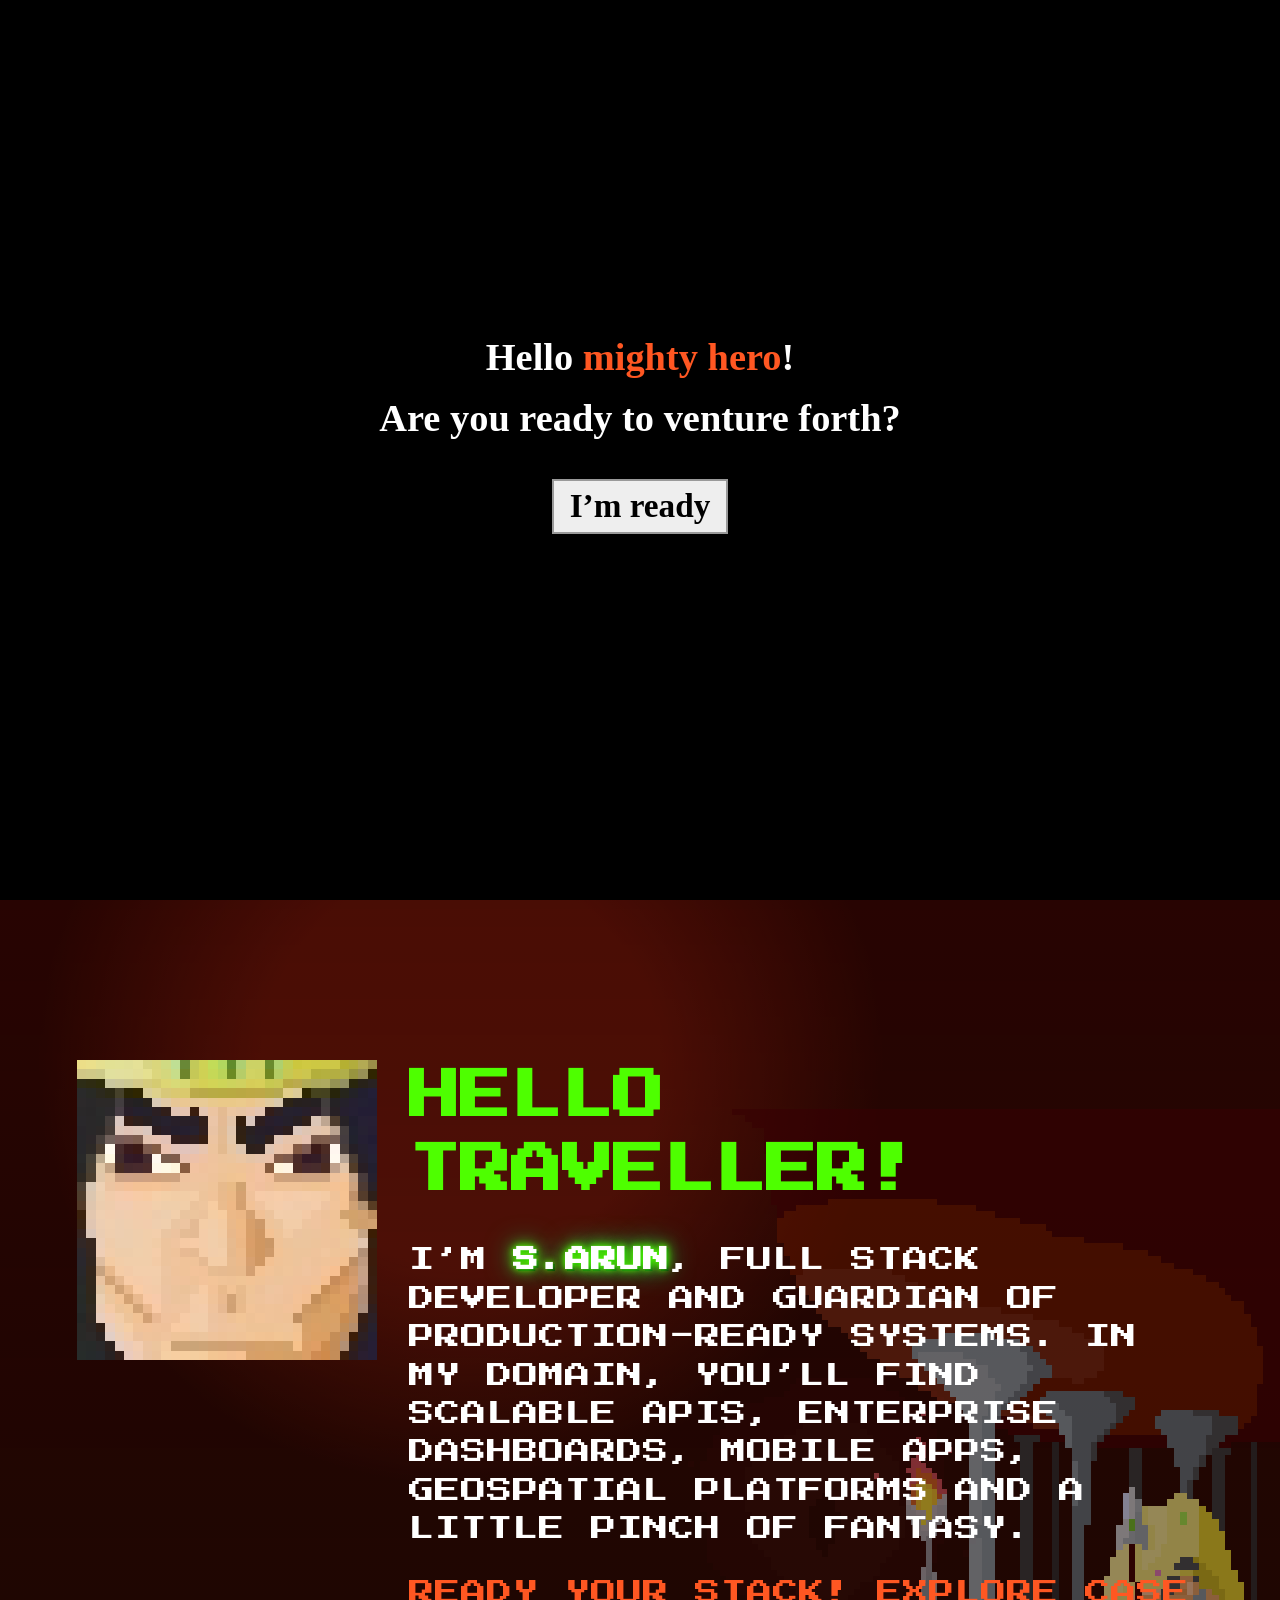
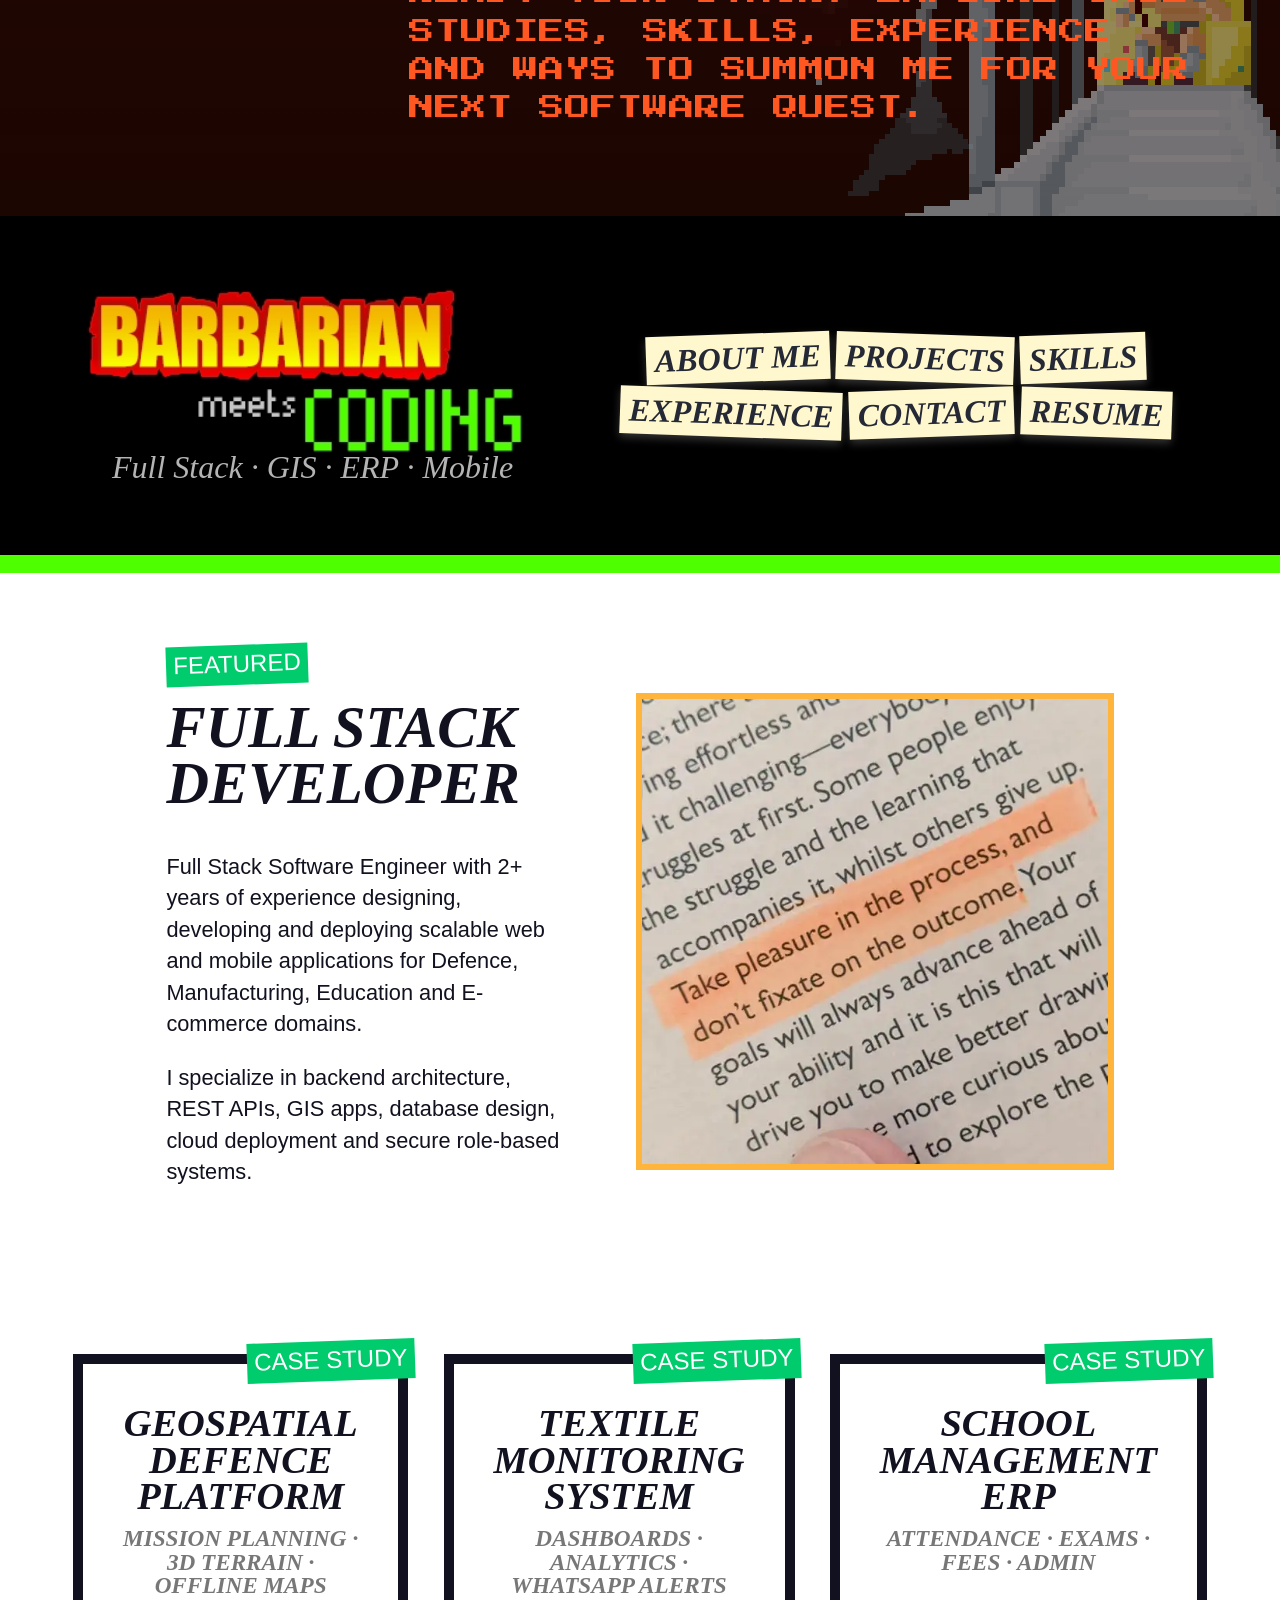
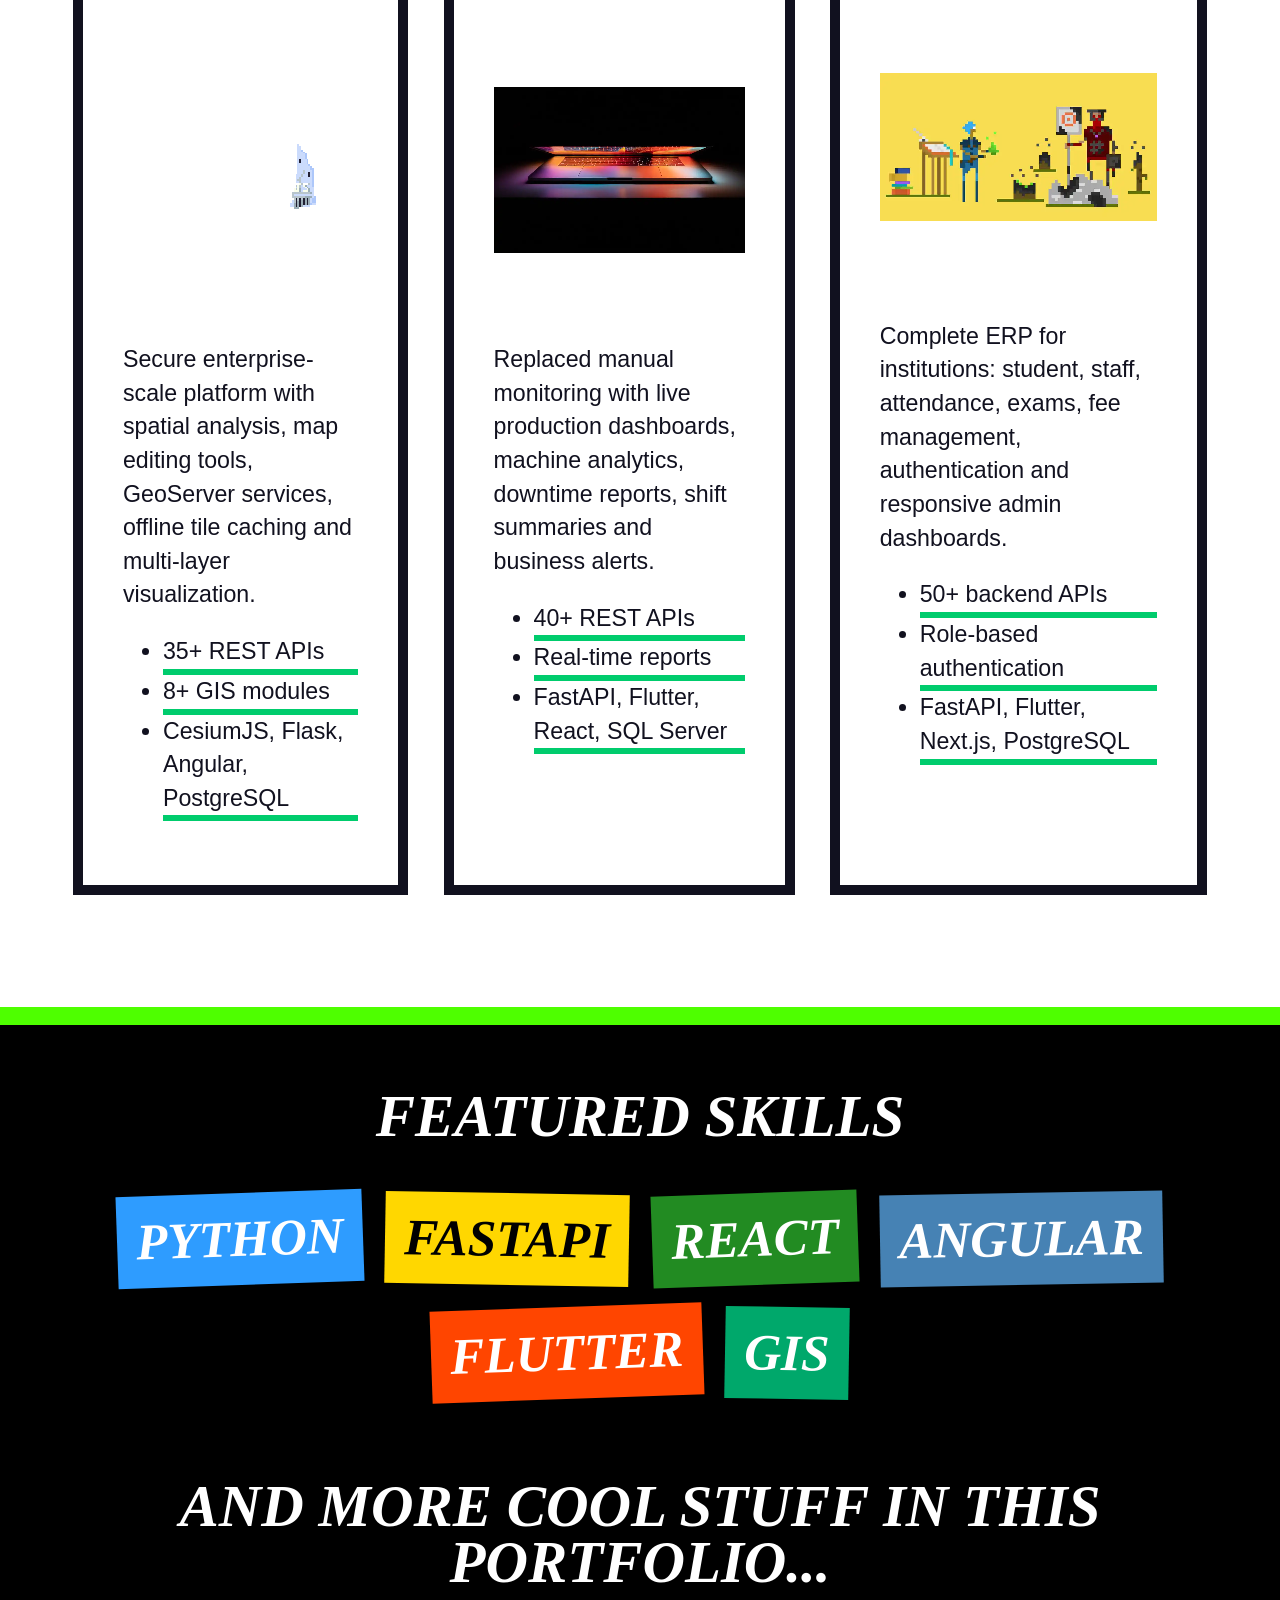
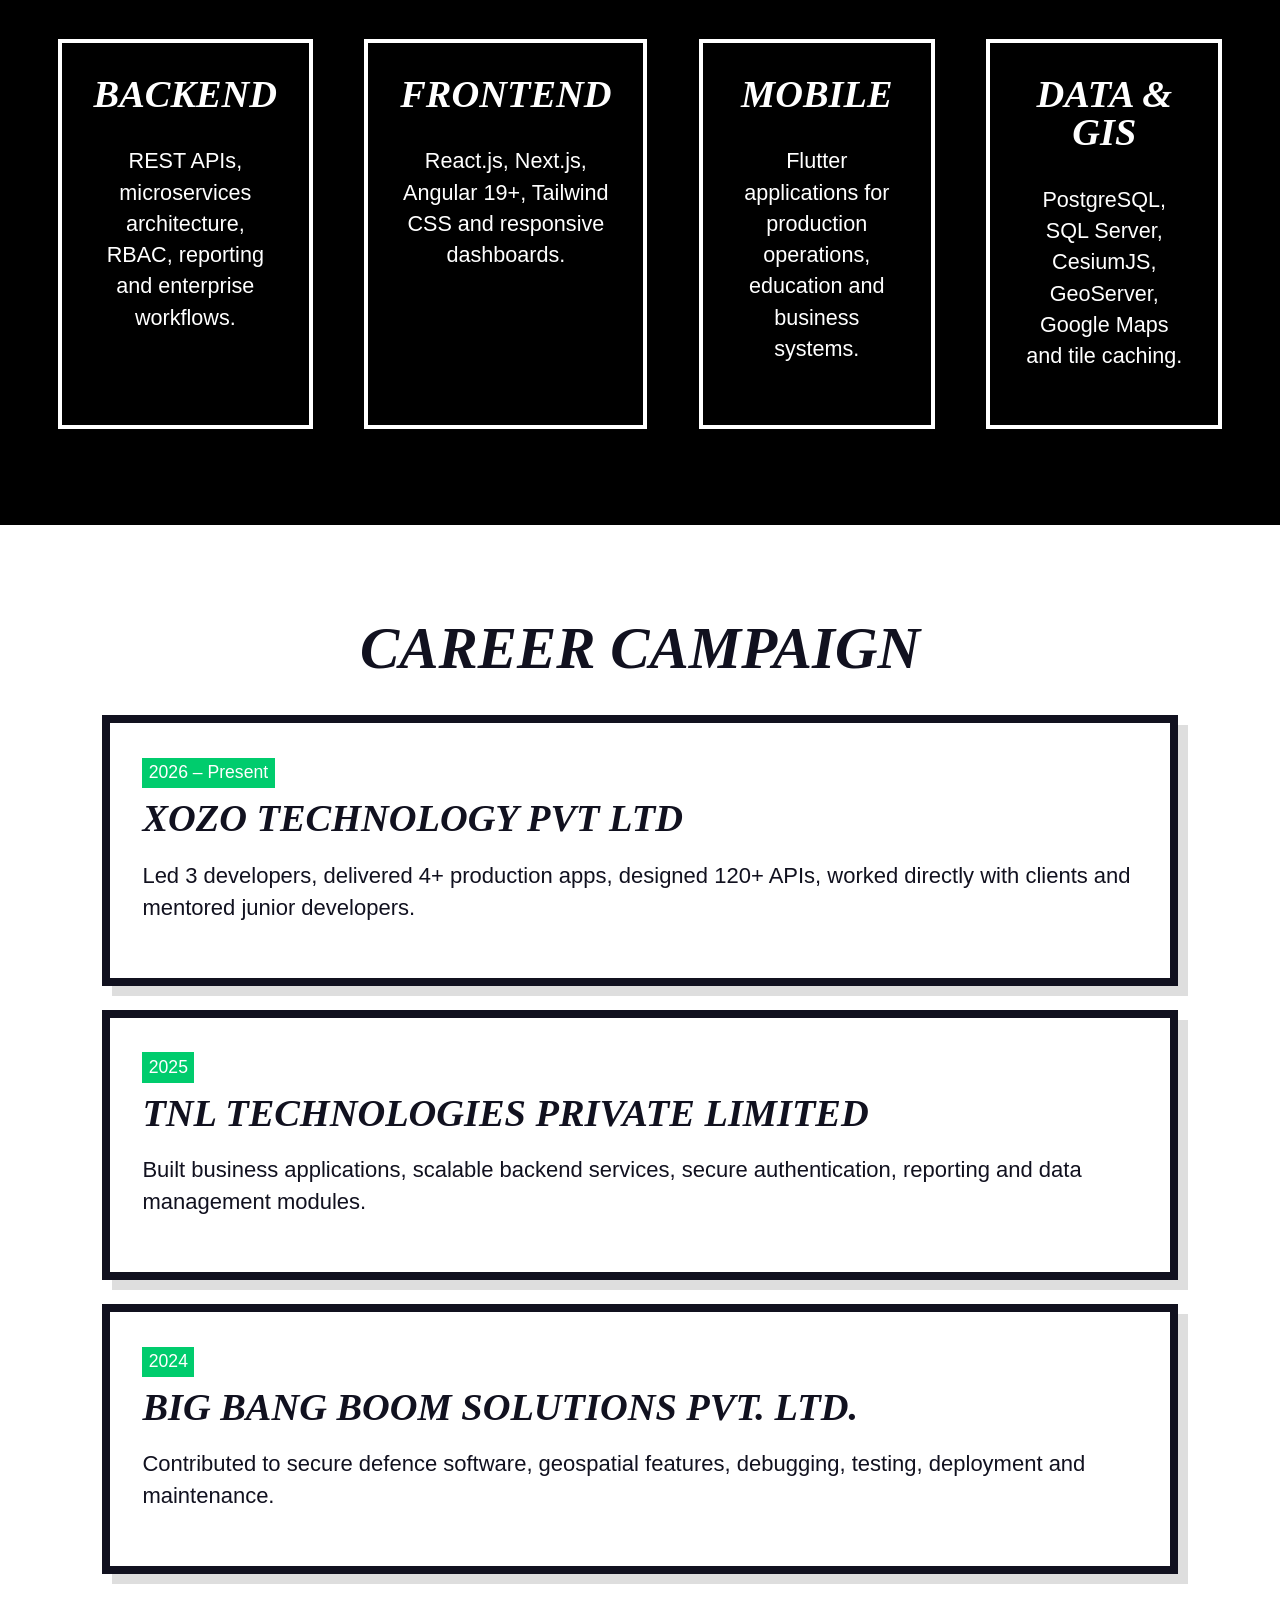
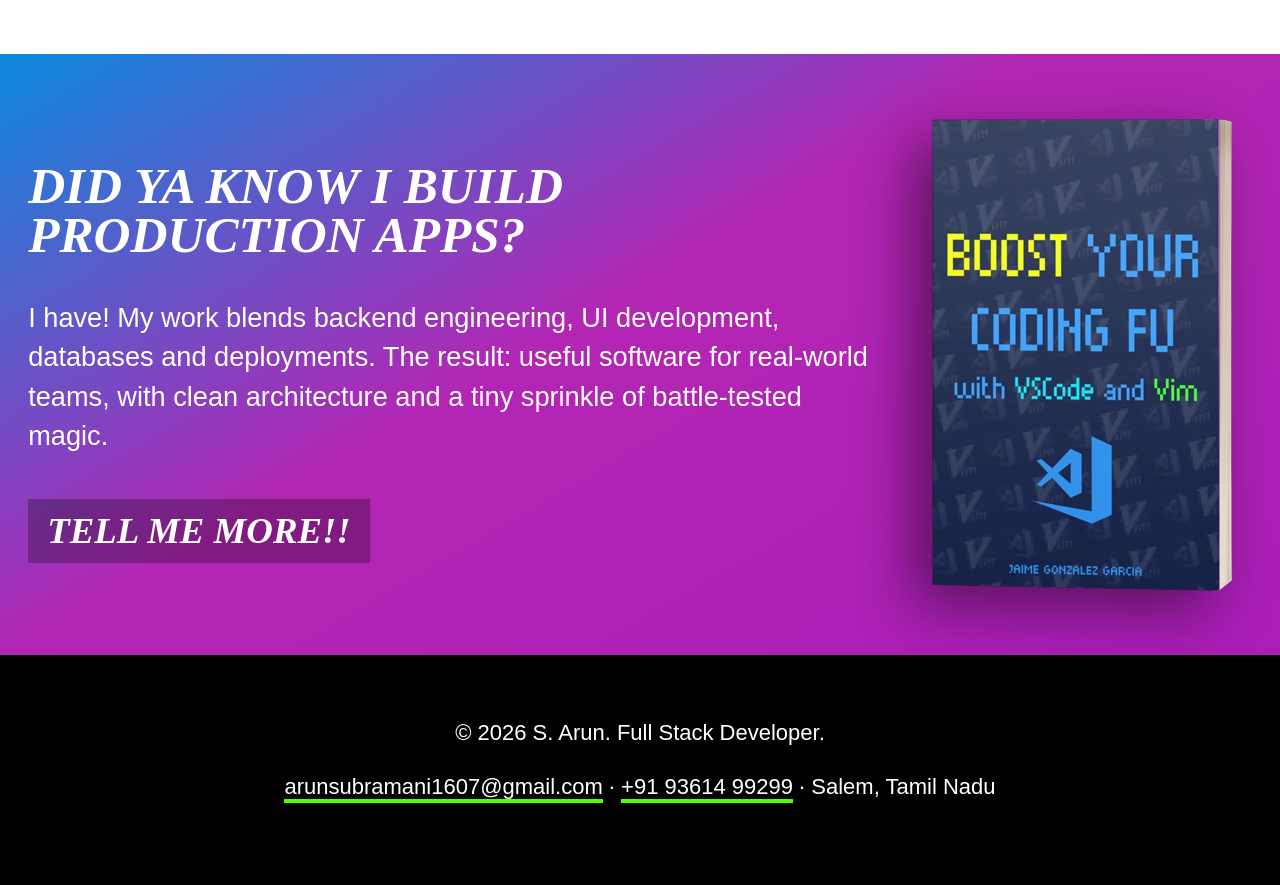
==== index.html @ 387e06d6 "first commit" ====
<!DOCTYPE html>
<html lang="en">
  <head>
    <meta charset="UTF-8" />
    <meta name="viewport" content="width=device-width, initial-scale=1.0" />
    <meta
      name="description"
      content="S. Arun — Full Stack Developer portfolio inspired by pixel fantasy, backend systems, GIS, ERP and production-grade web apps."
    />
    <title>S.Arun Meets Coding</title>
    <link rel="preconnect" href="https://fonts.googleapis.com" />
    <link rel="preconnect" href="https://fonts.gstatic.com" crossorigin />
    <link
      href="https://fonts.googleapis.com/css2?family=IM+Fell+DW+Pica:wght@400;700&family=Press+Start+2P&display=swap"
      rel="stylesheet"
    />
    <link rel="stylesheet" href="styles.css" />
  </head>
  <body>
    <section class="gate" id="gate" aria-label="Welcome gate">
      <div class="gate-dialog">
        <h1>Hello <span>mighty hero</span>!</h1>
        <p>Are you ready to venture forth?</p>
        <button id="enter-site" type="button">I’m ready</button>
      </div>
    </section>

    <audio id="theme-audio" src="assets/anvil-of-crom.mp3" preload="auto" loop controls></audio>

    <main id="site">
      <section class="hero-scene" id="home">
        <div class="night-sky" aria-hidden="true">
          <img src="assets/the-stars.png" alt="" />
          <img src="assets/the-clouds-left.png" alt="" />
          <img src="assets/the-clouds-right.png" alt="" />
        </div>

        <div class="brand-scene">
          <img
            class="title-art"
            src="assets/barbarian-meets-coding-new-title-v1-big-transparent.png"
            alt="Barbarian Meets Coding"
          />
        </div>

        <div class="world" aria-hidden="true">
          <img class="world-land" src="assets/the-land.png" alt="" />
          <img class="world-temple" src="assets/the-temple.png" alt="" />
          <img class="world-light" src="assets/the-light.gif" alt="" />
          <img class="world-hero" src="assets/conan-axe.gif" alt="" />
        </div>

        <button class="scroll-cue" type="button" aria-label="Scroll to intro">
          <span></span><span></span><span></span>
        </button>
      </section>

      <section class="kingdom">
        <img class="kingdom-throne" src="assets/the-throne.png" alt="" />
        <img class="kingdom-light" src="assets/the-light.gif" alt="" />
        <div class="kingdom-content">
          <img class="face" src="assets/conan-face.webp" alt="Pixel warrior face" />
          <div>
            <h2>Hello Traveller!</h2>
            <p>
              I’m <strong>S.Arun</strong>, full stack developer and guardian of production-ready
              systems. In my domain, you’ll find scalable APIs, enterprise dashboards, mobile apps,
              geospatial platforms and a little pinch of fantasy.
            </p>
            <p class="orange">
              Ready your stack! Explore case studies, skills, experience and ways to summon me for
              your next software quest.
            </p>
          </div>
        </div>
      </section>

      <header class="site-header">
        <div class="header-brand">
          <img src="assets/barbarian-meets-coding-title.webp" alt="S Arun Meets Coding" />
          <p>Full Stack · GIS · ERP · Mobile</p>
        </div>
        <nav class="paper-nav" aria-label="Main navigation">
          <a href="#about">About Me</a>
          <a href="#case-studies">Projects</a>
          <a href="#skills">Skills</a>
          <a href="#experience">Experience</a>
          <a href="#contact">Contact</a>
          <a href="S_Arun_CV.docx" download>Resume</a>
        </nav>
      </header>

      <section class="featured" id="about">
        <article class="featured-copy">
          <span class="label">Featured</span>
          <h2>Full Stack Developer</h2>
          <p>
            Full Stack Software Engineer with 2+ years of experience designing, developing and
            deploying scalable web and mobile applications for Defence, Manufacturing, Education and
            E-commerce domains.
          </p>
          <p>
            I specialize in backend architecture, REST APIs, GIS apps, database design, cloud
            deployment and secure role-based systems.
          </p>
        </article>
        <img class="featured-image" src="assets/take-pleasure-in-the-process.webp" alt="Highlighted quote about enjoying the process" />
      </section>

      <section class="series" id="case-studies">
        <article class="series-card">
          <span class="corner-label">Case Study</span>
          <h2>Geospatial Defence Platform</h2>
          <p class="subtitle">Mission planning · 3D terrain · offline maps</p>
          <img src="assets/the-temple.png" alt="" />
          <p>
            Secure enterprise-scale platform with spatial analysis, map editing tools, GeoServer
            services, offline tile caching and multi-layer visualization.
          </p>
          <ul>
            <li>35+ REST APIs</li>
            <li>8+ GIS modules</li>
            <li>CesiumJS, Flask, Angular, PostgreSQL</li>
          </ul>
        </article>

        <article class="series-card">
          <span class="corner-label">Case Study</span>
          <h2>Textile Monitoring System</h2>
          <p class="subtitle">Dashboards · analytics · WhatsApp alerts</p>
          <img src="assets/vim-in-the-browser.webp" alt="" />
          <p>
            Replaced manual monitoring with live production dashboards, machine analytics, downtime
            reports, shift summaries and business alerts.
          </p>
          <ul>
            <li>40+ REST APIs</li>
            <li>Real-time reports</li>
            <li>FastAPI, Flutter, React, SQL Server</li>
          </ul>
        </article>

        <article class="series-card">
          <span class="corner-label">Case Study</span>
          <h2>School Management ERP</h2>
          <p class="subtitle">Attendance · exams · fees · admin</p>
          <img src="assets/javascriptmancy-series-cover.webp" alt="" />
          <p>
            Complete ERP for institutions: student, staff, attendance, exams, fee management,
            authentication and responsive admin dashboards.
          </p>
          <ul>
            <li>50+ backend APIs</li>
            <li>Role-based authentication</li>
            <li>FastAPI, Flutter, Next.js, PostgreSQL</li>
          </ul>
        </article>
      </section>

      <section class="topics" id="skills">
        <h2>Featured Skills</h2>
        <div class="topic-tags">
          <span>Python</span>
          <span>FastAPI</span>
          <span>React</span>
          <span>Angular</span>
          <span>Flutter</span>
          <span>GIS</span>
        </div>
        <h2>And More Cool Stuff In This Portfolio...</h2>
        <div class="footer-cards">
          <article>
            <h3>Backend</h3>
            <p>REST APIs, microservices architecture, RBAC, reporting and enterprise workflows.</p>
          </article>
          <article>
            <h3>Frontend</h3>
            <p>React.js, Next.js, Angular 19+, Tailwind CSS and responsive dashboards.</p>
          </article>
          <article>
            <h3>Mobile</h3>
            <p>Flutter applications for production operations, education and business systems.</p>
          </article>
          <article>
            <h3>Data & GIS</h3>
            <p>PostgreSQL, SQL Server, CesiumJS, GeoServer, Google Maps and tile caching.</p>
          </article>
        </div>
      </section>

      <section class="experience" id="experience">
        <h2>Career Campaign</h2>
        <div class="quest-list">
          <article>
            <time>2026 – Present</time>
            <h3>XOZO Technology Pvt Ltd</h3>
            <p>
              Led 3 developers, delivered 4+ production apps, designed 120+ APIs, worked directly
              with clients and mentored junior developers.
            </p>
          </article>
          <article>
            <time>2025</time>
            <h3>TNL Technologies Private Limited</h3>
            <p>
              Built business applications, scalable backend services, secure authentication,
              reporting and data management modules.
            </p>
          </article>
          <article>
            <time>2024</time>
            <h3>Big Bang Boom Solutions Pvt. Ltd.</h3>
            <p>
              Contributed to secure defence software, geospatial features, debugging, testing,
              deployment and maintenance.
            </p>
          </article>
        </div>
      </section>

      <section class="bookish">
        <div>
          <h2>Did Ya Know I Build Production Apps?</h2>
          <p>
            I have! My work blends backend engineering, UI development, databases and deployments.
            The result: useful software for real-world teams, with clean architecture and a tiny
            sprinkle of battle-tested magic.
          </p>
          <a href="#contact">Tell Me More!!</a>
        </div>
        <img src="assets/boost-your-coding-fu-with-vscode-and-vim-3d-book-cover-no-shadow.webp" alt="" />
      </section>
    </main>

    <footer class="copyright" id="contact">
      <p>© 2026 S. Arun. Full Stack Developer.</p>
      <p>
        <a href="mailto:arunsubramani1607@gmail.com">arunsubramani1607@gmail.com</a> ·
        <a href="tel:+919361499299">+91 93614 99299</a> · Salem, Tamil Nadu
      </p>
    </footer>

    <script src="script.js"></script>
  </body>
</html>
---- styles.css ----
:root {
  --black: #000;
  --white: #fff;
  --cream: #fff8cf;
  --green: #4eff00;
  --acid: #00cc6d;
  --orange: #ff5722;
  --ink: #11111f;
  --blue: #2e9cff;
  --deep-blue: #142244;
  --purple: #a824b7;
  --pixel: "Press Start 2P", system-ui, sans-serif;
  --story: "IM Fell DW Pica", Georgia, serif;
}

* {
  box-sizing: border-box;
}

html {
  scroll-behavior: smooth;
}

body {
  margin: 0;
  background: var(--black);
  color: var(--ink);
  font-family: Arial, Helvetica, sans-serif;
  font-size: 22px;
  line-height: 1.45;
}

body.gate-open {
  overflow: auto;
}

body:not(.gate-open) {
  overflow: hidden;
}

a {
  color: inherit;
  text-decoration: none;
}

img {
  display: block;
  max-width: 100%;
}

.gate {
  align-items: center;
  background: #000;
  color: #fff;
  display: flex;
  inset: 0;
  justify-content: center;
  min-height: 100vh;
  position: fixed;
  text-align: center;
  transition: opacity 0.8s ease, visibility 0.8s ease;
  z-index: 100;
}

.gate.hidden {
  opacity: 0;
  pointer-events: none;
  visibility: hidden;
}

.gate-dialog {
  transform: translateY(-2vh);
}

.gate h1,
.gate p,
.gate button {
  font-family: var(--story);
  font-weight: 700;
}

.gate h1 {
  font-size: clamp(2.2rem, 3vw, 3.1rem);
  margin: 0 0 0.35rem;
}

.gate h1 span {
  color: var(--orange);
}

.gate p {
  font-size: clamp(2rem, 3vw, 3.1rem);
  margin: 0 0 2rem;
}

.gate button {
  background: #eee;
  border: 2px solid #999;
  color: #000;
  cursor: pointer;
  font-size: clamp(1.8rem, 2.6vw, 2.6rem);
  padding: 0.4rem 1rem;
}

#theme-audio {
  opacity: 0.78;
  position: fixed;
  right: 2.1rem;
  top: 2.1rem;
  width: 415px;
  z-index: 50;
}

.hero-scene {
  background: linear-gradient(#1c1430 0%, #9edcf4 47%, #0f1c26 83%);
  min-height: 100vh;
  overflow: hidden;
  position: relative;
}

.night-sky img {
  image-rendering: pixelated;
  position: absolute;
}

.night-sky img:first-child {
  height: 100%;
  left: 0;
  opacity: 0.7;
  top: 0;
  width: 100%;
}

.night-sky img:nth-child(2) {
  animation: cloud-drift-left 28s linear infinite;
  left: -2rem;
  top: 10rem;
  width: 12rem;
}

.night-sky img:nth-child(3) {
  animation: cloud-drift-right 34s linear infinite;
  right: -1rem;
  top: -4rem;
  width: 32rem;
}

.brand-scene {
  left: 4vw;
  position: absolute;
  top: 8vh;
  z-index: 3;
}

.title-art {
  animation: title-bob 4s ease-in-out infinite;
  filter: drop-shadow(0 8px 0 #f00);
  width: min(38vw, 700px);
}

.world {
  bottom: -3vh;
  height: 78vh;
  left: 27%;
  position: absolute;
  width: min(58vw, 920px);
}

.world img {
  image-rendering: pixelated;
  position: absolute;
}

.world-land {
  bottom: 0;
  left: 0;
  width: 100%;
  z-index: 1;
}

.world-temple {
  bottom: 1%;
  right: 1%;
  width: 98%;
  z-index: 3;
}

.world-throne {
  bottom: 16%;
  right: 12%;
  width: 19%;
  z-index: 4;
}

.world-light {
  animation: light-pulse 1.6s steps(2, end) infinite;
  bottom: 51%;
  right: -8%;
  width: 33%;
  z-index: 1;
}

.world-hero {
  animation: hero-idle 0.9s steps(2, end) infinite;
  bottom: 2%;
  left: -34%;
  transform: scaleX(-1);
  width: 18%;
  z-index: 6;
}

.scroll-cue {
  background: transparent;
  border: 0;
  bottom: 4vh;
  cursor: pointer;
  display: flex;
  gap: 1.9rem;
  position: absolute;
  right: 9vw;
  z-index: 4;
}

.scroll-cue span {
  animation: arrow-bounce 1.2s ease-in-out infinite;
  border-left: 18px solid transparent;
  border-right: 18px solid transparent;
  border-top: 38px solid var(--orange);
  display: block;
}

.scroll-cue span:nth-child(2) {
  animation-delay: 0.15s;
}

.scroll-cue span:nth-child(3) {
  animation-delay: 0.3s;
}

@keyframes cloud-drift-left {
  0% {
    transform: translateX(-12vw);
  }
  100% {
    transform: translateX(112vw);
  }
}

@keyframes cloud-drift-right {
  0% {
    transform: translateX(12vw);
  }
  100% {
    transform: translateX(-112vw);
  }
}

@keyframes title-bob {
  0%,
  100% {
    transform: translateY(0);
  }
  50% {
    transform: translateY(-10px);
  }
}

@keyframes world-breathe {
  0%,
  100% {
    transform: translateY(0) scale(1);
  }
  50% {
    transform: translateY(6px) scale(1.01);
  }
}

@keyframes light-pulse {
  0%,
  100% {
    filter: brightness(1);
    opacity: 0.85;
  }
  50% {
    filter: brightness(1.35);
    opacity: 1;
  }
}

@keyframes hero-idle {
  0%,
  100% {
    transform: scaleX(-1) translateY(0);
  }
  50% {
    transform: scaleX(-1) translateY(-5px);
  }
}

@keyframes arrow-bounce {
  0%,
  100% {
    transform: translateY(0);
  }
  50% {
    transform: translateY(12px);
  }
}

.kingdom {
  background:
    linear-gradient(rgba(34, 0, 0, 0.62), rgba(0, 0, 0, 0.42)),
    radial-gradient(circle at 36% 18%, #8a210d 0 18%, transparent 38%),
    #310b04;
  color: #fff;
  min-height: 100vh;
  overflow: hidden;
  padding: 10rem 6vw 4rem;
  position: relative;
}

.kingdom-content {
  align-items: flex-start;
  display: grid;
  gap: 2rem;
  grid-template-columns: 300px 1fr;
  max-width: 1680px;
  position: relative;
  z-index: 1;
}

.kingdom-throne,
.kingdom-light {
  image-rendering: pixelated;
  position: absolute;
  pointer-events: none;
}

.kingdom-throne {
  bottom: -7rem;
  left: 50%;
  opacity: 0.58;
  transform: translateX(-2%);
  width: min(64vw, 980px);
  z-index: 1;
}

.kingdom-light {
  left: 50%;
  opacity: 0.5;
  top: 16rem;
  transform: translateX(18%);
  width: min(52vw, 760px);
  z-index: 0;
}

.face {
  image-rendering: pixelated;
  width: 300px;
}

.kingdom h2 {
  color: var(--green);
  font-family: var(--pixel);
  font-size: clamp(2rem, 4vw, 4rem);
  margin: 0 0 2rem;
  text-transform: uppercase;
}

.kingdom p {
  font-family: var(--pixel);
  font-size: clamp(1.05rem, 2vw, 2rem);
  line-height: 1.5;
  max-width: 1320px;
  text-transform: uppercase;
}

.kingdom strong {
  color: #fff;
  text-shadow:
    0 0 6px var(--green),
    0 0 14px var(--green),
    0 0 28px var(--acid),
    2px 2px 0 #000;
}

.kingdom .orange {
  color: var(--orange);
}

.site-header {
  align-items: center;
  background: #000;
  border-bottom: 18px solid var(--green);
  color: #fff;
  display: grid;
  gap: 2rem;
  grid-template-columns: 0.9fr 1.2fr;
  padding: 4rem 5vw;
}

.header-brand img {
  width: min(42vw, 620px);
}

.header-brand p {
  color: #b4b4b4;
  font-family: var(--story);
  font-size: 2rem;
  font-style: italic;
  margin: -1rem 0 0 3rem;
}

.paper-nav {
  display: flex;
  flex-wrap: wrap;
  gap: 0.4rem;
  justify-content: center;
}

.paper-nav a {
  background: var(--cream);
  box-shadow: 0 4px 8px rgba(255, 255, 255, 0.2);
  color: #252936;
  display: inline-block;
  font-family: var(--story);
  font-size: clamp(1.7rem, 2.5vw, 3.1rem);
  font-style: italic;
  font-weight: 700;
  padding: 0.05rem 0.55rem;
  text-transform: uppercase;
  transform: rotate(var(--tilt, -2deg));
}

.paper-nav a:nth-child(even) {
  --tilt: 2deg;
}

.paper-nav a:hover {
  background: #fff;
  color: var(--orange);
}

.featured {
  background: #fff;
  display: grid;
  gap: 4rem;
  grid-template-columns: 0.85fr 1fr;
  padding: 4.5rem 13vw 5rem;
}

.label,
.corner-label {
  background: var(--acid);
  color: #fff;
  display: inline-block;
  font-size: 1.5rem;
  padding: 0.15rem 0.45rem;
  text-transform: uppercase;
  transform: rotate(-2deg);
}

.featured h2,
.series-card h2,
.topics h2,
.experience h2,
.bookish h2 {
  font-family: var(--story);
  font-size: clamp(2.7rem, 4.6vw, 5.2rem);
  font-style: italic;
  font-weight: 700;
  line-height: 0.95;
  margin: 1rem 0 2.4rem;
  text-transform: uppercase;
}

.featured p {
  font-size: clamp(1.25rem, 1.7vw, 2rem);
  max-width: 700px;
}

.featured-image {
  border: 6px solid #ffb53b;
  margin-top: 3rem;
}

.series {
  background: #fff;
  display: grid;
  gap: 2.2rem;
  grid-template-columns: repeat(3, 1fr);
  padding: 4rem 5.7vw 7rem;
}

.series-card {
  border: 10px solid var(--ink);
  min-height: 820px;
  padding: 2.6rem 2.5rem;
  position: relative;
}

.corner-label {
  position: absolute;
  right: -1rem;
  top: -1.4rem;
}

.series-card h2 {
  font-size: clamp(2.2rem, 3vw, 4rem);
  margin-top: 0;
  text-align: center;
}

.subtitle {
  color: #777;
  font-family: var(--story);
  font-size: 1.6rem;
  font-style: italic;
  font-weight: 700;
  line-height: 1;
  margin-top: -1.6rem;
  text-align: center;
  text-transform: uppercase;
}

.series-card img {
  height: 250px;
  image-rendering: pixelated;
  margin: 3rem auto;
  object-fit: contain;
  width: 100%;
}

.series-card p,
.series-card li {
  font-size: 1.45rem;
}

.series-card a,
.series-card li {
  border-bottom: 6px solid var(--acid);
}

.topics {
  background: #000;
  border-top: 18px solid var(--green);
  color: #fff;
  padding: 4rem 4.5vw 6rem;
  text-align: center;
}

.topics h2 {
  color: #fff;
  margin: 0 auto 3rem;
}

.topic-tags {
  align-items: center;
  display: flex;
  flex-wrap: wrap;
  gap: 1.4rem;
  justify-content: center;
  margin-bottom: 5rem;
}

.topic-tags span {
  color: #fff;
  display: inline-block;
  font-family: var(--story);
  font-size: clamp(2rem, 4vw, 4rem);
  font-style: italic;
  font-weight: 700;
  padding: 0.55rem 1.2rem;
  text-transform: uppercase;
  transform: rotate(var(--tag-tilt, -2deg));
}

.topic-tags span:nth-child(1) {
  background: #2e9cff;
}

.topic-tags span:nth-child(2) {
  --tag-tilt: 1deg;
  background: gold;
  color: #000;
}

.topic-tags span:nth-child(3) {
  background: forestgreen;
}

.topic-tags span:nth-child(4) {
  --tag-tilt: -1deg;
  background: steelblue;
}

.topic-tags span:nth-child(5) {
  background: orangered;
}

.topic-tags span:nth-child(6) {
  --tag-tilt: 1deg;
  background: #00a86b;
}

.footer-cards {
  display: grid;
  gap: 4vw;
  grid-template-columns: repeat(4, 1fr);
  margin-top: 3rem;
}

.footer-cards article {
  border: 4px solid #fff;
  min-height: 300px;
  padding: 2rem;
}

.footer-cards h3 {
  font-family: var(--story);
  font-size: clamp(2rem, 3vw, 3rem);
  font-style: italic;
  line-height: 1;
  margin: 0 0 2rem;
  text-transform: uppercase;
}

.footer-cards p {
  font-size: 1.35rem;
}

.experience {
  background: #fff;
  padding: 5rem 8vw;
}

.experience h2 {
  text-align: center;
}

.quest-list {
  display: grid;
  gap: 1.5rem;
}

.quest-list article {
  border: 8px solid var(--ink);
  box-shadow: 10px 10px 0 #dedede;
  padding: 2rem;
}

.quest-list time {
  background: var(--acid);
  color: #fff;
  display: inline-block;
  font-size: 1.1rem;
  padding: 0.15rem 0.4rem;
}

.quest-list h3 {
  font-family: var(--story);
  font-size: clamp(2rem, 3vw, 3rem);
  font-style: italic;
  line-height: 1;
  margin: 0.7rem 0;
  text-transform: uppercase;
}

.bookish {
  align-items: center;
  background: linear-gradient(150deg, #0b8add, #b326b4 45%, #aa1db6);
  color: #fff;
  display: grid;
  gap: 3rem;
  grid-template-columns: 1fr 320px;
  padding: 4rem 2.2vw;
}

.bookish h2 {
  color: #fff;
  font-size: clamp(2.2rem, 4vw, 4rem);
}

.bookish p {
  font-size: 1.7rem;
  max-width: 1400px;
}

.bookish a {
  background: rgba(0, 0, 0, 0.28);
  display: inline-block;
  font-family: var(--story);
  font-size: 2.3rem;
  font-style: italic;
  font-weight: 700;
  margin-top: 1rem;
  padding: 0.35rem 1.2rem;
  text-transform: uppercase;
}

.bookish img {
  filter: drop-shadow(-20px 20px 30px rgba(0, 0, 0, 0.48));
}

.copyright {
  background: #000;
  color: #fff;
  min-height: 230px;
  padding: 2.5rem 1rem;
  text-align: center;
}

.copyright a {
  border-bottom: 4px solid var(--green);
}

@media (max-width: 1100px) {
  #theme-audio {
    right: 1rem;
    top: 1rem;
    width: 300px;
  }

  .site-header,
  .featured,
  .series,
  .footer-cards,
  .bookish {
    grid-template-columns: 1fr;
  }

  .series-card {
    min-height: auto;
  }

  .kingdom-content {
    grid-template-columns: 180px 1fr;
  }

  .face {
    width: 180px;
  }
}

@media (max-width: 720px) {
  body {
    font-size: 18px;
  }

  #theme-audio {
    width: 235px;
  }

  .title-art {
    width: 82vw;
  }

  .terminal-title {
    margin-left: 10vw;
  }

  .world {
    left: 18%;
    width: 90vw;
  }

  .kingdom {
    padding: 6rem 1rem 3rem;
  }

  .kingdom-content {
    grid-template-columns: 1fr;
  }

  .kingdom-throne {
    left: 50%;
    opacity: 0.28;
    transform: translateX(-50%);
    width: 92vw;
  }

  .kingdom-light {
    left: 50%;
    opacity: 0.38;
    transform: translateX(-50%);
    width: 42vw;
  }

  .site-header,
  .featured,
  .series,
  .topics,
  .experience,
  .bookish {
    padding-left: 1rem;
    padding-right: 1rem;
  }
}
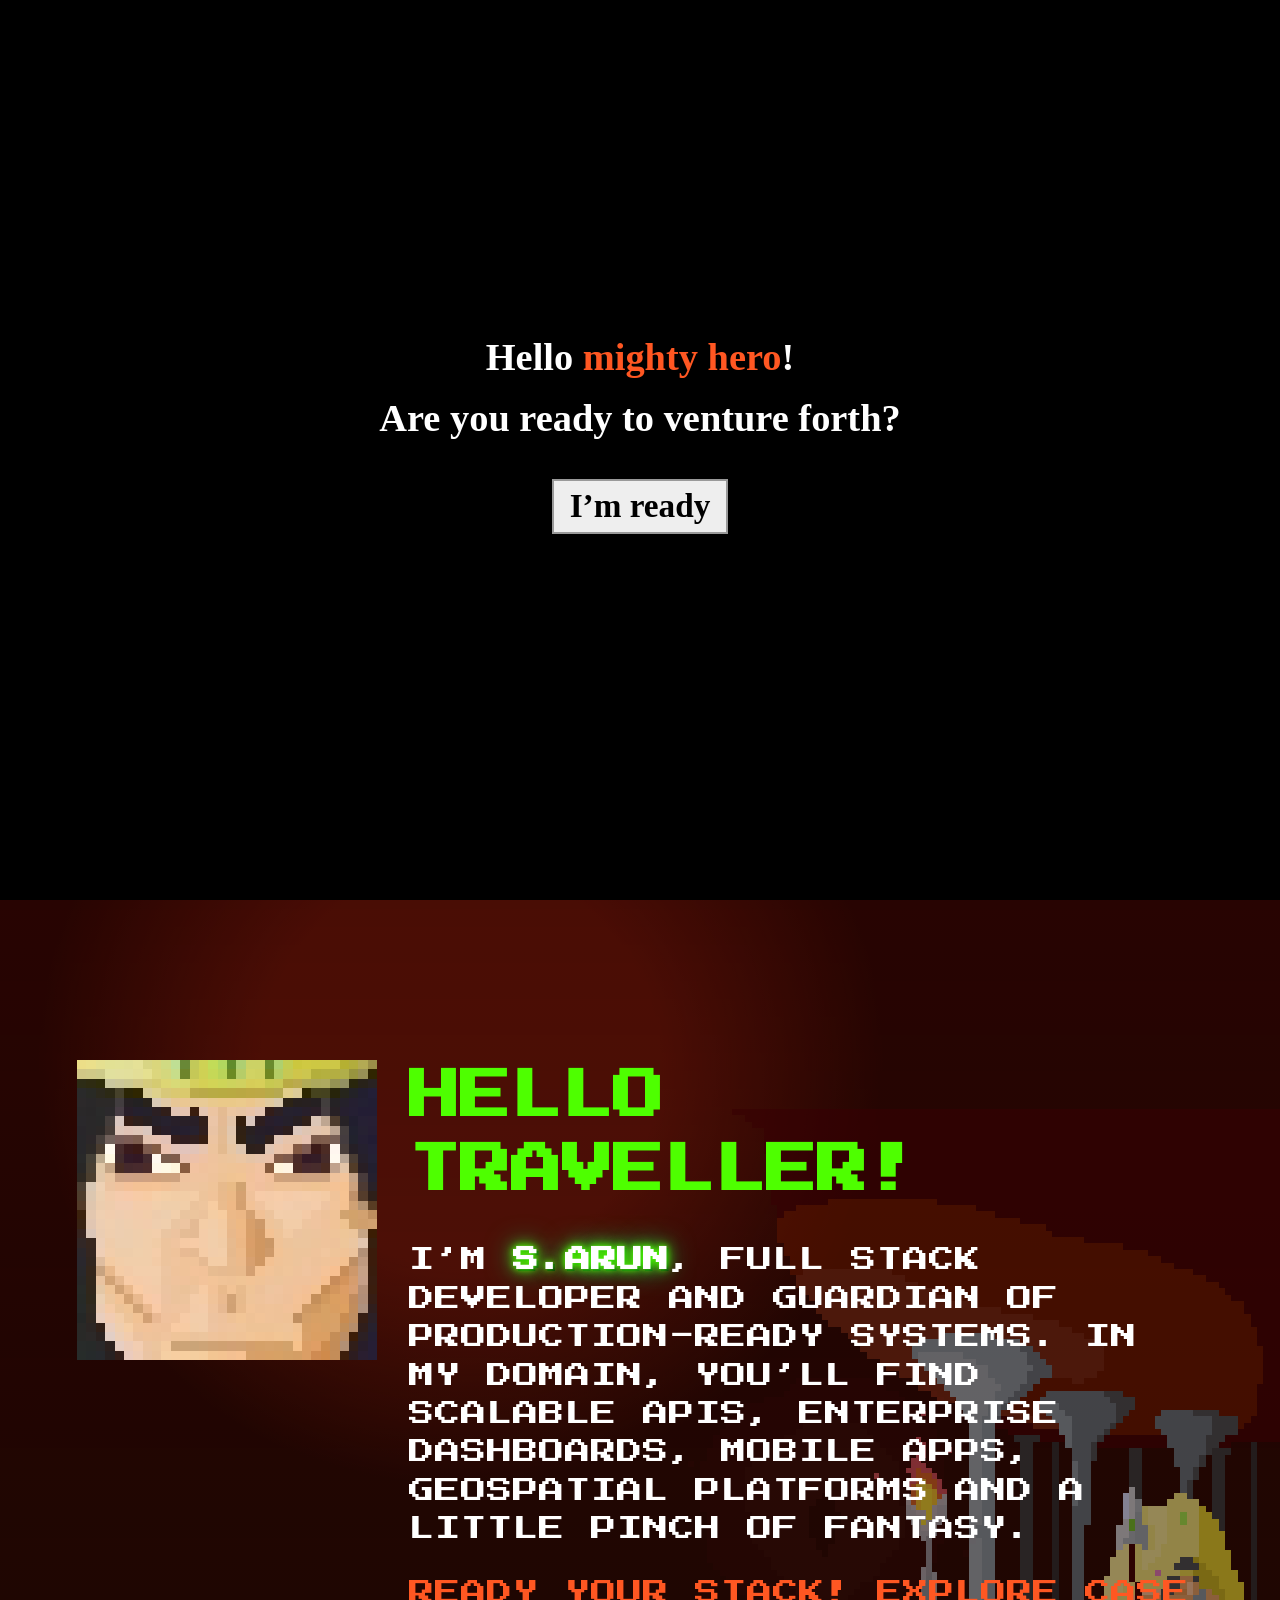
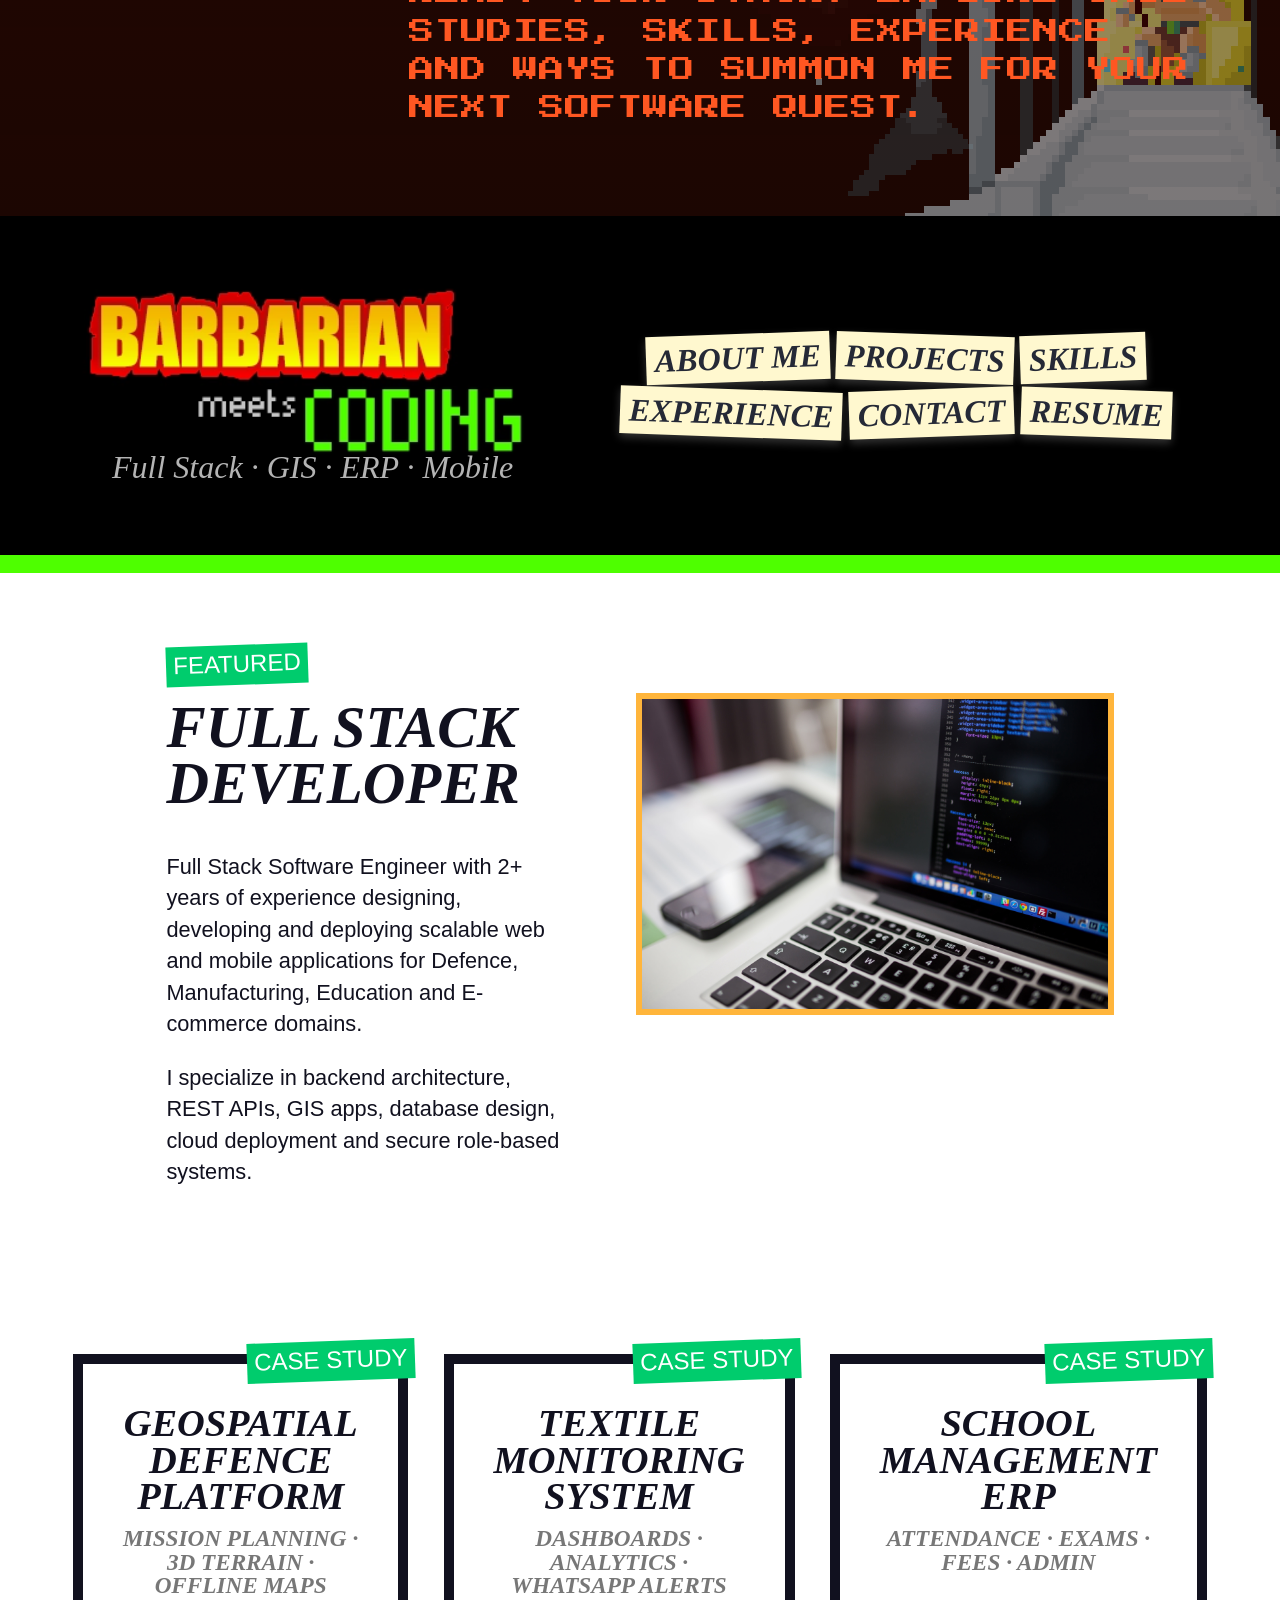
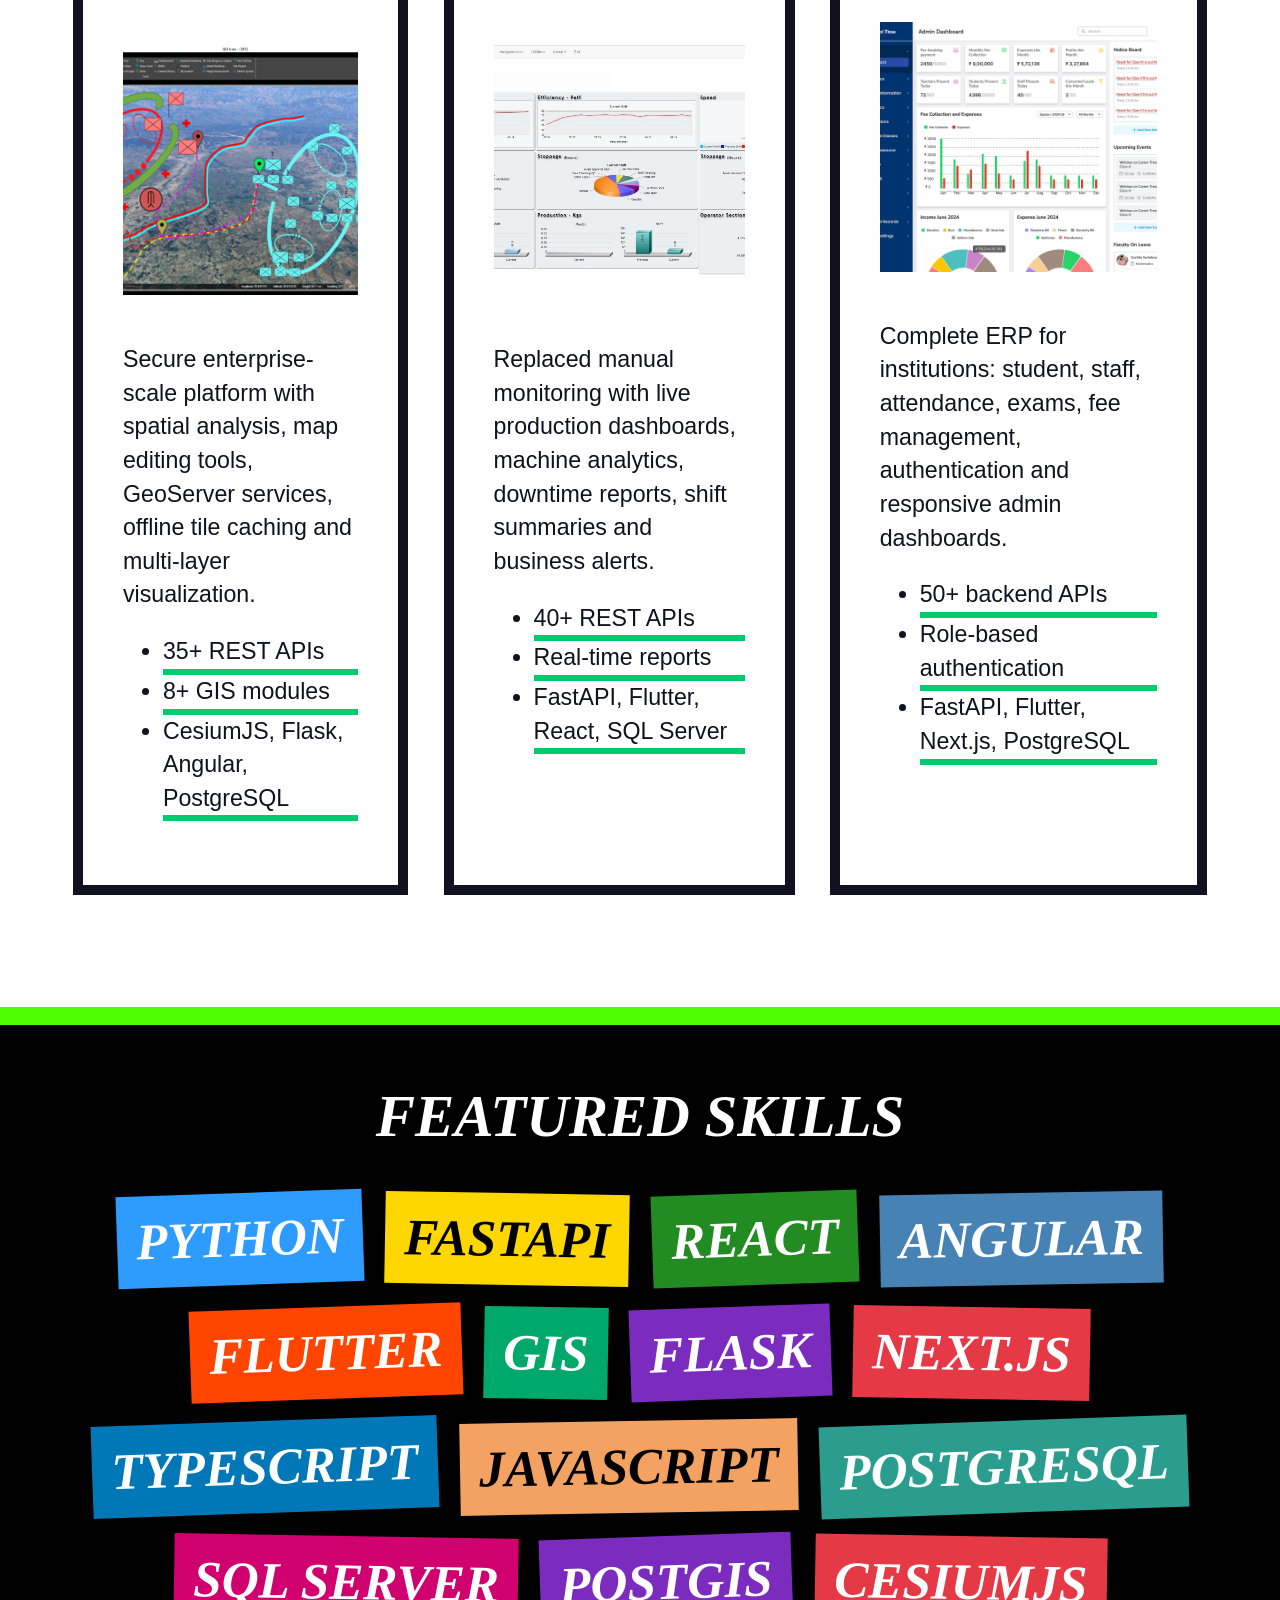
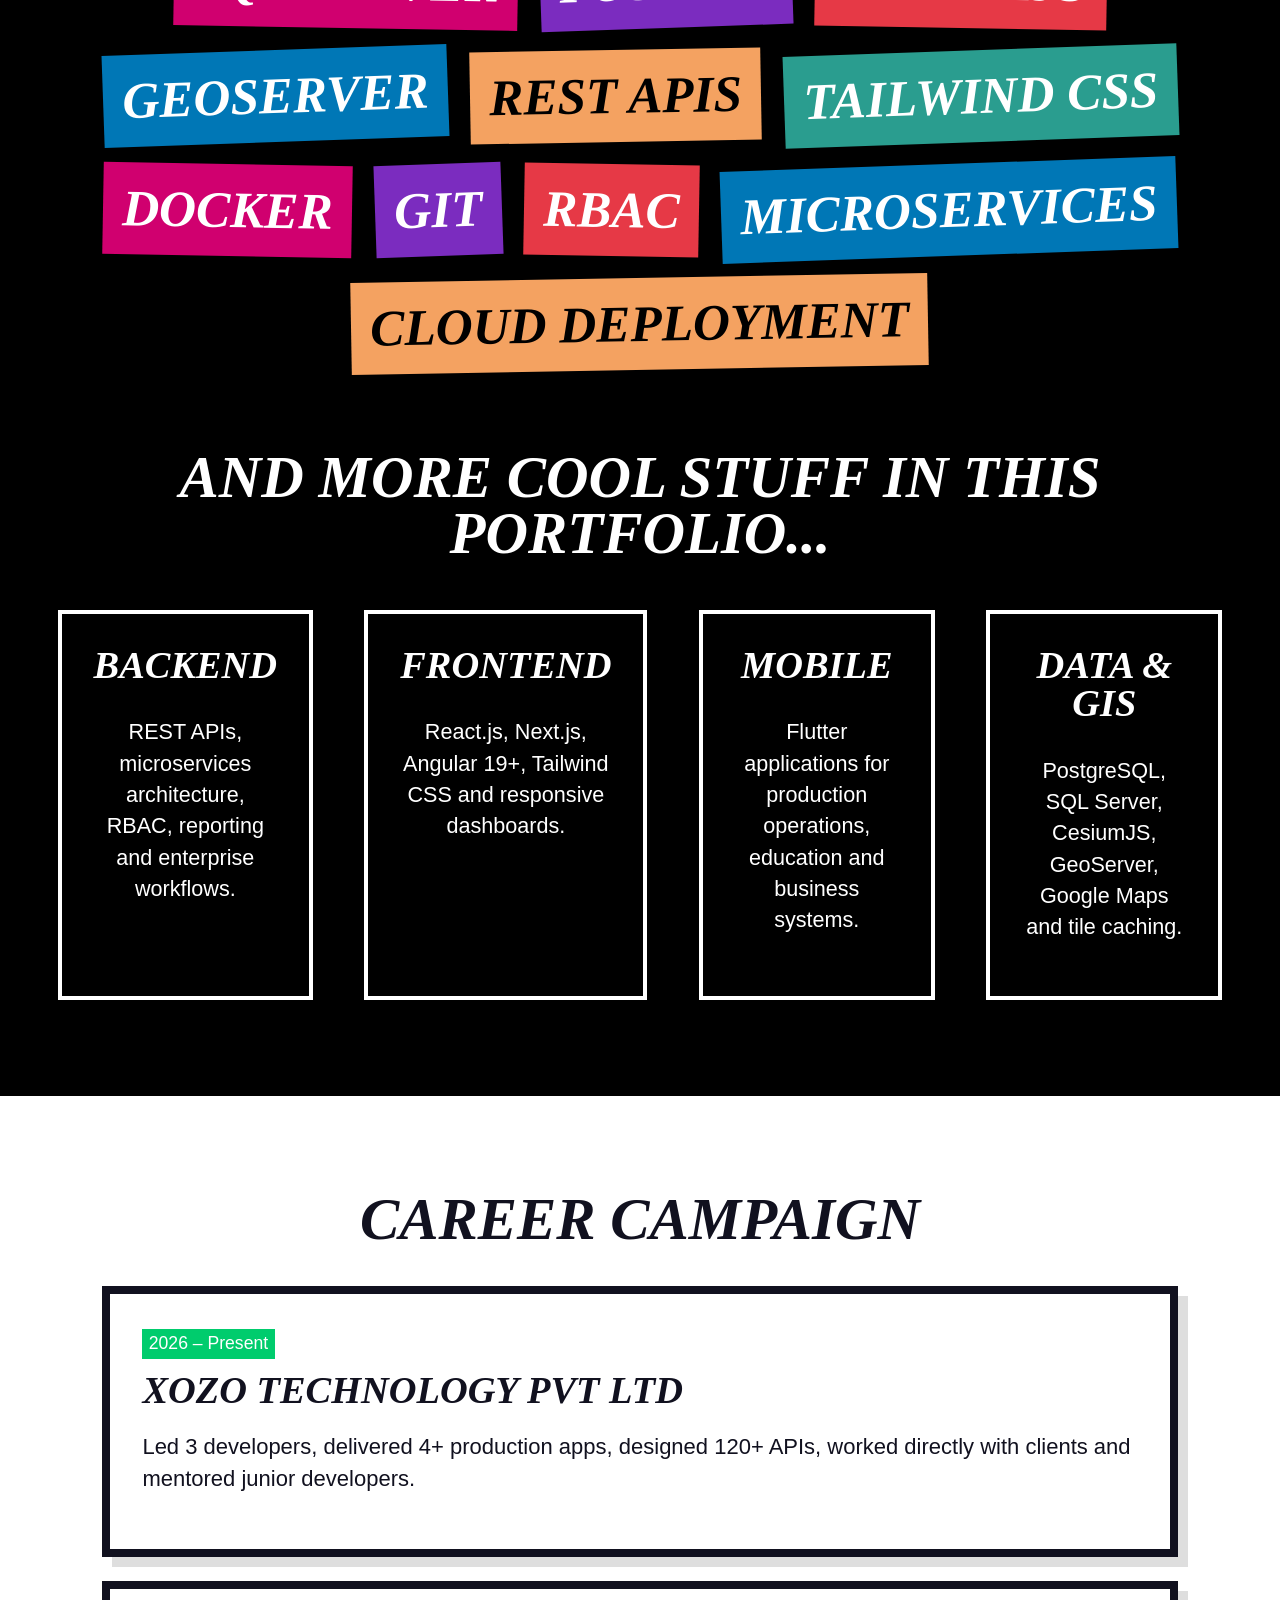
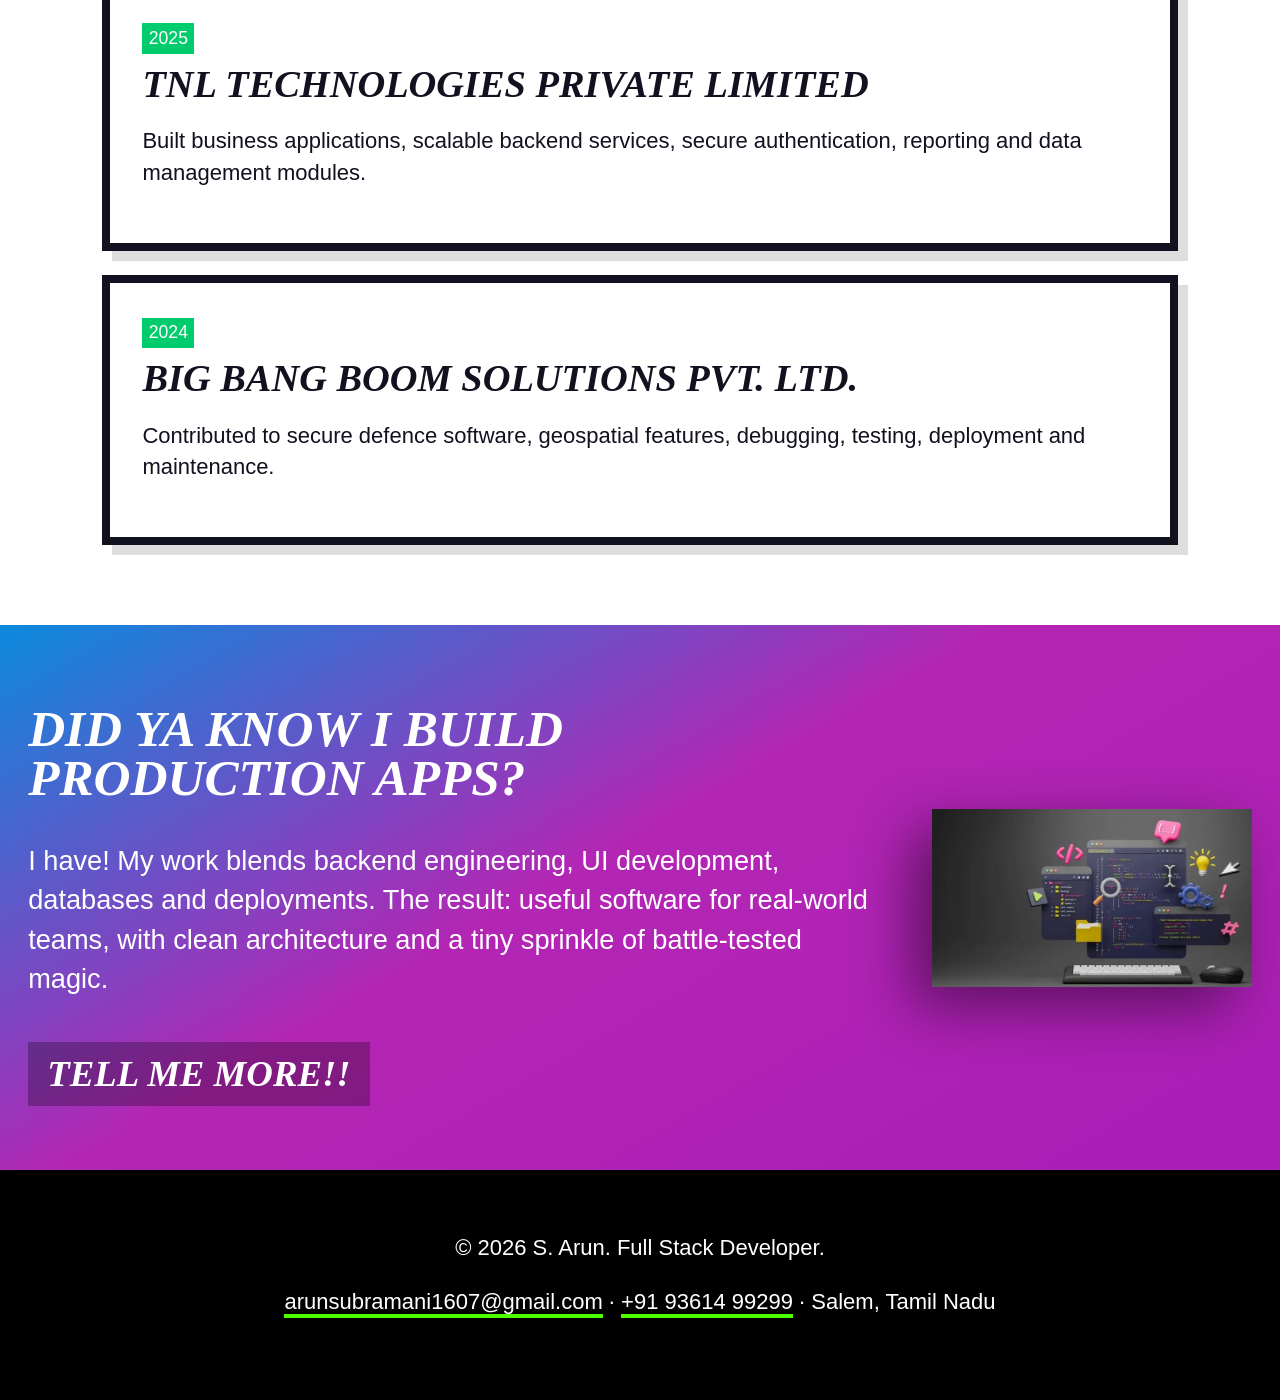
==== commit 6b89d196: "Update portfolio visuals and contact links" ====
--- a/index.html
+++ b/index.html
@@ -25,6 +25,21 @@
       </div>
     </section>
 
+    <nav class="quick-contact" aria-label="Quick contact links">
+      <a href="https://wa.me/919361499299" target="_blank" rel="noopener noreferrer" aria-label="Message Arun on WhatsApp" title="WhatsApp">
+        <svg viewBox="0 0 24 24" aria-hidden="true"><path d="M12 2a9.84 9.84 0 0 0-8.43 14.91L2.05 22l5.22-1.48A9.92 9.92 0 1 0 12 2Zm0 17.82a7.8 7.8 0 0 1-3.98-1.09l-.29-.17-3.1.88.9-3.02-.19-.31A7.72 7.72 0 1 1 12 19.82Zm4.25-5.77c-.23-.12-1.38-.68-1.59-.76-.21-.08-.37-.12-.52.12-.15.23-.6.76-.73.91-.14.16-.27.18-.5.06-1.38-.69-2.29-1.23-3.2-2.79-.24-.41.24-.38.69-1.27.08-.16.04-.29-.02-.41-.06-.11-.52-1.25-.71-1.71-.19-.45-.38-.39-.52-.4h-.45c-.16 0-.41.06-.62.29-.21.23-.81.79-.81 1.94s.83 2.25.95 2.4c.12.16 1.64 2.51 3.98 3.52 1.48.64 2.06.69 2.8.58.45-.07 1.38-.56 1.57-1.11.2-.55.2-1.03.14-1.12-.06-.1-.22-.16-.46-.28Z"/></svg>
+      </a>
+      <a href="mailto:arunsubramani1607@gmail.com" aria-label="Email Arun" title="Gmail">
+        <svg viewBox="0 0 24 24" aria-hidden="true"><path d="M20 4H4a2 2 0 0 0-2 2v12a2 2 0 0 0 2 2h16a2 2 0 0 0 2-2V6a2 2 0 0 0-2-2Zm0 4-8 5-8-5V6l8 5 8-5v2Z"/></svg>
+      </a>
+      <a href="https://www.linkedin.com/in/aruns1607" target="_blank" rel="noopener noreferrer" aria-label="View Arun's LinkedIn profile" title="LinkedIn">
+        <svg viewBox="0 0 24 24" aria-hidden="true"><path d="M6.5 8.25H3.25V21H6.5V8.25ZM4.88 3A1.88 1.88 0 1 0 4.88 6.75 1.88 1.88 0 0 0 4.88 3ZM21 13.69c0-3.84-2.05-5.63-4.79-5.63a4.14 4.14 0 0 0-3.75 2.06V8.25H9.21V21h3.25v-6.31c0-1.66.31-3.27 2.37-3.27 2.03 0 2.05 1.9 2.05 3.38V21H21v-7.31Z"/></svg>
+      </a>
+      <a href="tel:+919361499299" aria-label="Call Arun at 9361499299" title="9361499299">
+        <svg viewBox="0 0 24 24" aria-hidden="true"><path d="M6.62 10.79a15.46 15.46 0 0 0 6.59 6.59l2.2-2.2a1 1 0 0 1 1.02-.24c1.12.37 2.33.57 3.57.57a1 1 0 0 1 1 1V20a1 1 0 0 1-1 1A17 17 0 0 1 3 4a1 1 0 0 1 1-1h3.5a1 1 0 0 1 1 1c0 1.25.2 2.45.57 3.57a1 1 0 0 1-.25 1.02l-2.2 2.2Z"/></svg>
+      </a>
+    </nav>
+
     <audio id="theme-audio" src="assets/anvil-of-crom.mp3" preload="auto" loop controls></audio>
 
     <main id="site">
@@ -104,7 +119,7 @@
             deployment and secure role-based systems.
           </p>
         </article>
-        <img class="featured-image" src="assets/take-pleasure-in-the-process.webp" alt="Highlighted quote about enjoying the process" />
+        <img class="featured-image" src="assets/stocksnap-laptop-2620118.jpg" alt="Laptop on a desk" />
       </section>
 
       <section class="series" id="case-studies">
@@ -112,7 +127,7 @@
           <span class="corner-label">Case Study</span>
           <h2>Geospatial Defence Platform</h2>
           <p class="subtitle">Mission planning · 3D terrain · offline maps</p>
-          <img src="assets/the-temple.png" alt="" />
+          <img src="assets/04.jpg" alt="Geospatial Defence Platform interface" />
           <p>
             Secure enterprise-scale platform with spatial analysis, map editing tools, GeoServer
             services, offline tile caching and multi-layer visualization.
@@ -128,7 +143,7 @@
           <span class="corner-label">Case Study</span>
           <h2>Textile Monitoring System</h2>
           <p class="subtitle">Dashboards · analytics · WhatsApp alerts</p>
-          <img src="assets/vim-in-the-browser.webp" alt="" />
+          <img src="assets/DL_Knitting_Reports_1_Dashboard.jpg" alt="Textile Monitoring System dashboard" />
           <p>
             Replaced manual monitoring with live production dashboards, machine analytics, downtime
             reports, shift summaries and business alerts.
@@ -144,7 +159,7 @@
           <span class="corner-label">Case Study</span>
           <h2>School Management ERP</h2>
           <p class="subtitle">Attendance · exams · fees · admin</p>
-          <img src="assets/javascriptmancy-series-cover.webp" alt="" />
+          <img src="assets/original-e8ad18dac6989f80ea0ccadaca7d460c.webp" alt="School Management ERP interface" />
           <p>
             Complete ERP for institutions: student, staff, attendance, exams, fee management,
             authentication and responsive admin dashboards.
@@ -166,6 +181,22 @@
           <span>Angular</span>
           <span>Flutter</span>
           <span>GIS</span>
+          <span>Flask</span>
+          <span>Next.js</span>
+          <span>TypeScript</span>
+          <span>JavaScript</span>
+          <span>PostgreSQL</span>
+          <span>SQL Server</span>
+          <span>PostGIS</span>
+          <span>CesiumJS</span>
+          <span>GeoServer</span>
+          <span>REST APIs</span>
+          <span>Tailwind CSS</span>
+          <span>Docker</span>
+          <span>Git</span>
+          <span>RBAC</span>
+          <span>Microservices</span>
+          <span>Cloud Deployment</span>
         </div>
         <h2>And More Cool Stuff In This Portfolio...</h2>
         <div class="footer-cards">
@@ -228,7 +259,7 @@
           </p>
           <a href="#contact">Tell Me More!!</a>
         </div>
-        <img src="assets/boost-your-coding-fu-with-vscode-and-vim-3d-book-cover-no-shadow.webp" alt="" />
+        <img src="assets/No-code-vs-low-code.webp" alt="No-code versus low-code" />
       </section>
     </main>
 
--- a/styles.css
+++ b/styles.css
@@ -19,6 +19,7 @@
 
 html {
   scroll-behavior: smooth;
+  overflow-x: hidden;
 }
 
 body {
@@ -28,6 +29,18 @@
   font-family: Arial, Helvetica, sans-serif;
   font-size: 22px;
   line-height: 1.45;
+  min-width: 0;
+  overflow-wrap: break-word;
+  -webkit-user-select: none;
+  user-select: none;
+}
+
+#contact,
+#contact *,
+.quick-contact,
+.quick-contact * {
+  -webkit-user-select: text;
+  user-select: text;
 }
 
 body.gate-open {
@@ -46,6 +59,16 @@
 img {
   display: block;
   max-width: 100%;
+}
+
+button,
+a {
+  -webkit-tap-highlight-color: transparent;
+}
+
+section[id],
+footer[id] {
+  scroll-margin-top: 1rem;
 }
 
 .gate {
@@ -69,7 +92,16 @@
 }
 
 .gate-dialog {
+  max-width: 52rem;
+  min-width: 0;
+  padding: 1.5rem;
   transform: translateY(-2vh);
+  width: 100%;
+}
+
+.gate-dialog h1,
+.gate-dialog p {
+  overflow-wrap: anywhere;
 }
 
 .gate h1,
@@ -106,14 +138,64 @@
   opacity: 0.78;
   position: fixed;
   right: 2.1rem;
-  top: 2.1rem;
-  width: 415px;
+  top: 5.6rem;
+  width: 240px;
   z-index: 50;
+}
+
+.quick-contact {
+  display: flex;
+  gap: 0.6rem;
+  position: fixed;
+  right: 2.1rem;
+  top: 1.5rem;
+  z-index: 51;
+}
+
+.quick-contact a {
+  align-items: center;
+  background: #fff;
+  border: 3px solid #000;
+  border-radius: 50%;
+  display: flex;
+  height: 3rem;
+  justify-content: center;
+  transition: background 0.2s ease, transform 0.2s ease;
+  width: 3rem;
+}
+
+.quick-contact a:nth-child(1) {
+  color: #25d366;
+}
+
+.quick-contact a:nth-child(2) {
+  color: #ea4335;
+}
+
+.quick-contact a:nth-child(3) {
+  color: #0a66c2;
+}
+
+.quick-contact a:nth-child(4) {
+  color: #34a853;
+}
+
+.quick-contact a:hover,
+.quick-contact a:focus-visible {
+  background: #f1f1f1;
+  transform: translateY(-3px);
+}
+
+.quick-contact svg {
+  fill: currentColor;
+  height: 1.55rem;
+  width: 1.55rem;
 }
 
 .hero-scene {
   background: linear-gradient(#1c1430 0%, #9edcf4 47%, #0f1c26 83%);
   min-height: 100vh;
+  min-height: 100svh;
   overflow: hidden;
   position: relative;
 }
@@ -314,6 +396,7 @@
     #310b04;
   color: #fff;
   min-height: 100vh;
+  min-height: 100svh;
   overflow: hidden;
   padding: 10rem 6vw 4rem;
   position: relative;
@@ -441,6 +524,15 @@
   color: var(--orange);
 }
 
+.paper-nav a:focus-visible,
+.bookish a:focus-visible,
+.copyright a:focus-visible,
+.gate button:focus-visible,
+.scroll-cue:focus-visible {
+  outline: 4px solid var(--orange);
+  outline-offset: 5px;
+}
+
 .featured {
   background: #fff;
   display: grid;
@@ -524,10 +616,11 @@
 }
 
 .series-card img {
+  aspect-ratio: 16 / 9;
+  display: block;
   height: 250px;
-  image-rendering: pixelated;
   margin: 3rem auto;
-  object-fit: contain;
+  object-fit: cover;
   width: 100%;
 }
 
@@ -603,6 +696,44 @@
   background: #00a86b;
 }
 
+.topic-tags span:nth-child(7),
+.topic-tags span:nth-child(13),
+.topic-tags span:nth-child(19) {
+  background: #7b2cbf;
+}
+
+.topic-tags span:nth-child(8),
+.topic-tags span:nth-child(14),
+.topic-tags span:nth-child(20) {
+  --tag-tilt: 1deg;
+  background: #e63946;
+}
+
+.topic-tags span:nth-child(9),
+.topic-tags span:nth-child(15),
+.topic-tags span:nth-child(21) {
+  background: #0077b6;
+}
+
+.topic-tags span:nth-child(10),
+.topic-tags span:nth-child(16),
+.topic-tags span:nth-child(22) {
+  --tag-tilt: -1deg;
+  background: #f4a261;
+  color: #000;
+}
+
+.topic-tags span:nth-child(11),
+.topic-tags span:nth-child(17) {
+  background: #2a9d8f;
+}
+
+.topic-tags span:nth-child(12),
+.topic-tags span:nth-child(18) {
+  --tag-tilt: 1deg;
+  background: #d0006f;
+}
+
 .footer-cards {
   display: grid;
   gap: 4vw;
@@ -717,8 +848,13 @@
 @media (max-width: 1100px) {
   #theme-audio {
     right: 1rem;
+    top: 5rem;
+    width: 220px;
+  }
+
+  .quick-contact {
+    right: 1rem;
     top: 1rem;
-    width: 300px;
   }
 
   .site-header,
@@ -729,6 +865,29 @@
     grid-template-columns: 1fr;
   }
 
+  .header-brand {
+    text-align: center;
+  }
+
+  .header-brand img {
+    margin-inline: auto;
+    width: min(620px, 80vw);
+  }
+
+  .header-brand p {
+    margin: 0.5rem 0 0;
+  }
+
+  .featured-image {
+    justify-self: center;
+    margin-top: 0;
+  }
+
+  .bookish img {
+    justify-self: center;
+    width: min(320px, 70vw);
+  }
+
   .series-card {
     min-height: auto;
   }
@@ -744,15 +903,58 @@
 
 @media (max-width: 720px) {
   body {
-    font-size: 18px;
+    font-size: 17px;
   }
 
   #theme-audio {
-    width: 235px;
+    left: auto;
+    position: absolute;
+    right: 1rem;
+    top: 4.5rem;
+    width: min(220px, calc(100% - 2rem));
+  }
+
+  .quick-contact {
+    position: absolute;
+    right: 1rem;
+    top: 0.5rem;
+  }
+
+  .quick-contact a {
+    height: 2.65rem;
+    width: 2.65rem;
+  }
+
+  .gate-dialog {
+    padding: 1rem;
+  }
+
+  .gate h1 {
+    font-size: clamp(1.8rem, 9vw, 2.5rem);
+  }
+
+  .gate p {
+    font-size: clamp(1.45rem, 7vw, 2rem);
+  }
+
+  .gate button {
+    min-height: 48px;
+  }
+
+  .hero-scene {
+    min-height: 100svh;
+  }
+
+  .brand-scene {
+    left: 50%;
+    top: max(6.5rem, 14svh);
+    transform: translateX(-50%);
+    width: 92vw;
   }
 
   .title-art {
-    width: 82vw;
+    margin-inline: auto;
+    width: 100%;
   }
 
   .terminal-title {
@@ -760,16 +962,51 @@
   }
 
   .world {
-    left: 18%;
-    width: 90vw;
+    bottom: 6svh;
+    height: auto;
+    left: 50%;
+    transform: translateX(-42%);
+    width: min(104vw, 680px);
+  }
+
+  .world-land {
+    position: relative !important;
+  }
+
+  .scroll-cue {
+    bottom: 1.5rem;
+    gap: 0.7rem;
+    right: 1.25rem;
+  }
+
+  .scroll-cue span {
+    border-left-width: 11px;
+    border-right-width: 11px;
+    border-top-width: 24px;
   }
 
   .kingdom {
-    padding: 6rem 1rem 3rem;
+    padding: 3.5rem 1rem 3rem;
   }
 
   .kingdom-content {
     grid-template-columns: 1fr;
+  }
+
+  .face {
+    margin-inline: auto;
+    width: 120px;
+  }
+
+  .kingdom h2 {
+    font-size: clamp(1.65rem, 8vw, 2.4rem);
+    line-height: 1.25;
+    text-align: center;
+  }
+
+  .kingdom p {
+    font-size: clamp(0.8rem, 3.45vw, 1.05rem);
+    line-height: 1.75;
   }
 
   .kingdom-throne {
@@ -795,4 +1032,224 @@
     padding-left: 1rem;
     padding-right: 1rem;
   }
-}
+
+  .site-header {
+    border-bottom-width: 10px;
+    gap: 1.5rem;
+    padding-bottom: 2.5rem;
+    padding-top: 2.5rem;
+  }
+
+  .header-brand img {
+    width: min(92vw, 480px);
+  }
+
+  .header-brand p {
+    font-size: clamp(1.2rem, 6vw, 1.65rem);
+  }
+
+  .paper-nav {
+    gap: 0.65rem;
+  }
+
+  .paper-nav a {
+    font-size: clamp(1.1rem, 5.8vw, 1.65rem);
+    padding: 0.3rem 0.55rem;
+  }
+
+  .featured,
+  .series,
+  .topics,
+  .experience,
+  .bookish {
+    padding-bottom: 3.5rem;
+    padding-top: 3.5rem;
+  }
+
+  .featured,
+  .series {
+    gap: 2.5rem;
+  }
+
+  .featured h2,
+  .series-card h2,
+  .topics h2,
+  .experience h2,
+  .bookish h2 {
+    font-size: clamp(2rem, 11vw, 3.2rem);
+    overflow-wrap: anywhere;
+  }
+
+  .featured-image {
+    border-width: 4px;
+    width: 100%;
+  }
+
+  .series-card {
+    border-width: 6px;
+    padding: 2.4rem 1.1rem 1.5rem;
+  }
+
+  .series-card h2 {
+    font-size: clamp(1.8rem, 9vw, 2.7rem);
+  }
+
+  .series-card img {
+    height: min(52vw, 210px);
+    margin: 2rem auto;
+  }
+
+  .series-card p,
+  .series-card li {
+    font-size: 1rem;
+  }
+
+  .series-card ul {
+    padding-left: 1.4rem;
+  }
+
+  .subtitle {
+    font-size: 1.05rem !important;
+    line-height: 1.2;
+    margin-top: -1rem;
+  }
+
+  .corner-label,
+  .label {
+    font-size: 1rem;
+  }
+
+  .topic-tags {
+    gap: 0.8rem;
+    margin-bottom: 3.5rem;
+  }
+
+  .topic-tags span {
+    font-size: clamp(1.35rem, 8vw, 2.2rem);
+    padding: 0.4rem 0.7rem;
+  }
+
+  .footer-cards {
+    gap: 1.25rem;
+  }
+
+  .footer-cards article {
+    min-height: auto;
+    padding: 1.5rem 1rem;
+  }
+
+  .footer-cards h3 {
+    margin-bottom: 1rem;
+  }
+
+  .footer-cards p {
+    font-size: 1rem;
+  }
+
+  .quest-list article {
+    border-width: 5px;
+    box-shadow: 6px 6px 0 #dedede;
+    padding: 1.25rem 1rem;
+  }
+
+  .quest-list h3 {
+    font-size: clamp(1.6rem, 8vw, 2.3rem);
+    overflow-wrap: anywhere;
+  }
+
+  .bookish {
+    text-align: center;
+  }
+
+  .bookish p {
+    font-size: 1.05rem;
+  }
+
+  .bookish a {
+    font-size: 1.45rem;
+    max-width: 100%;
+  }
+
+  .bookish img {
+    width: min(230px, 68vw);
+  }
+
+  .copyright {
+    min-height: 0;
+    padding: 2.5rem 1rem;
+  }
+
+  .copyright a {
+    display: inline-block;
+    max-width: 100%;
+    overflow-wrap: anywhere;
+  }
+}
+
+@media (max-width: 380px) {
+  .paper-nav a {
+    font-size: 1rem;
+  }
+
+  .kingdom {
+    padding-left: 0.8rem;
+    padding-right: 0.8rem;
+  }
+
+  .series-card {
+    padding-left: 0.8rem;
+    padding-right: 0.8rem;
+  }
+}
+
+@media (max-height: 560px) and (orientation: landscape) {
+  #theme-audio {
+    left: auto;
+    right: 0.75rem;
+    top: 4.25rem;
+    width: min(220px, 42vw);
+  }
+
+  .quick-contact {
+    right: 0.75rem;
+    top: 0.5rem;
+  }
+
+  .brand-scene {
+    left: 3vw;
+    top: 1.5rem;
+    transform: none;
+    width: min(42vw, 390px);
+  }
+
+  .world {
+    bottom: -12vh;
+    left: 46%;
+    transform: none;
+    width: min(58vw, 650px);
+  }
+
+  .gate-dialog {
+    transform: none;
+  }
+
+  .gate h1,
+  .gate p {
+    margin-bottom: 0.6rem;
+  }
+}
+
+@media (prefers-reduced-motion: reduce) {
+  html {
+    scroll-behavior: auto;
+  }
+
+  *,
+  *::before,
+  *::after {
+    animation-duration: 0.01ms !important;
+    animation-iteration-count: 1 !important;
+    scroll-behavior: auto !important;
+    transition-duration: 0.01ms !important;
+  }
+}
